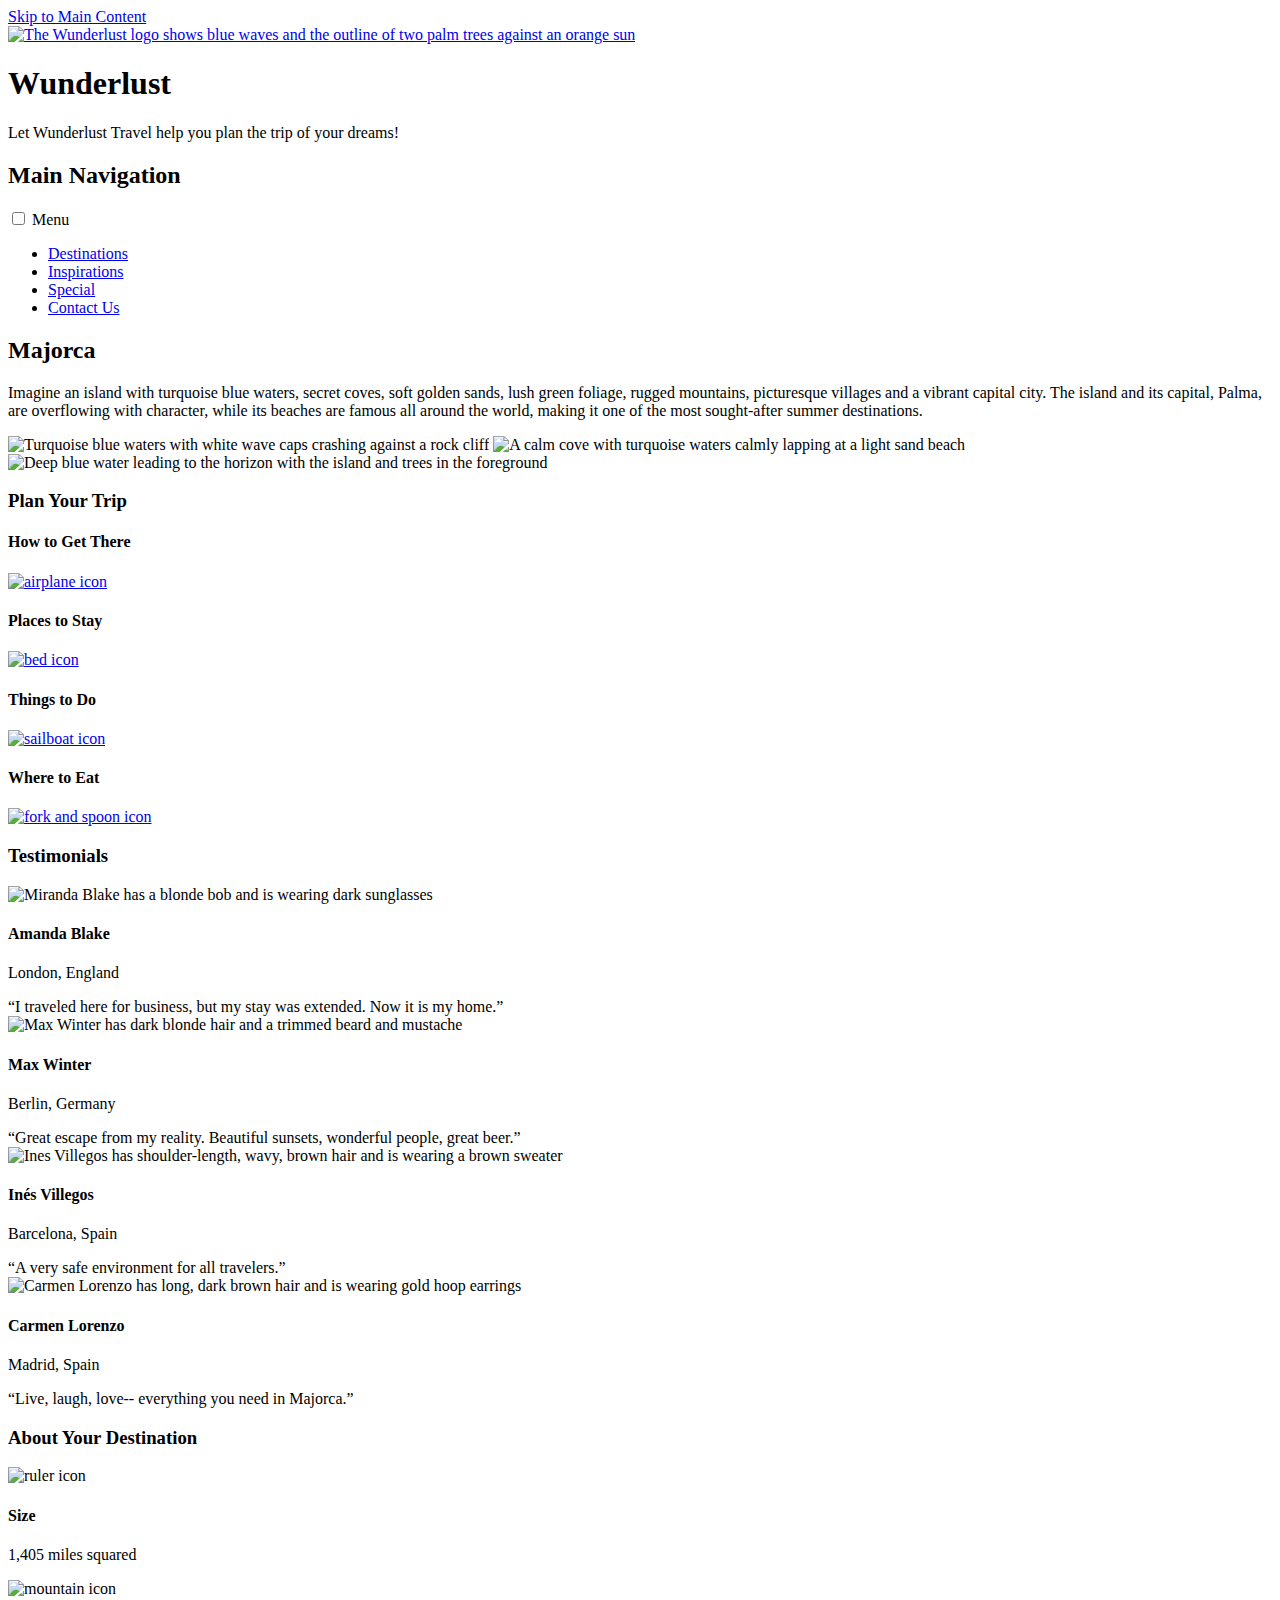
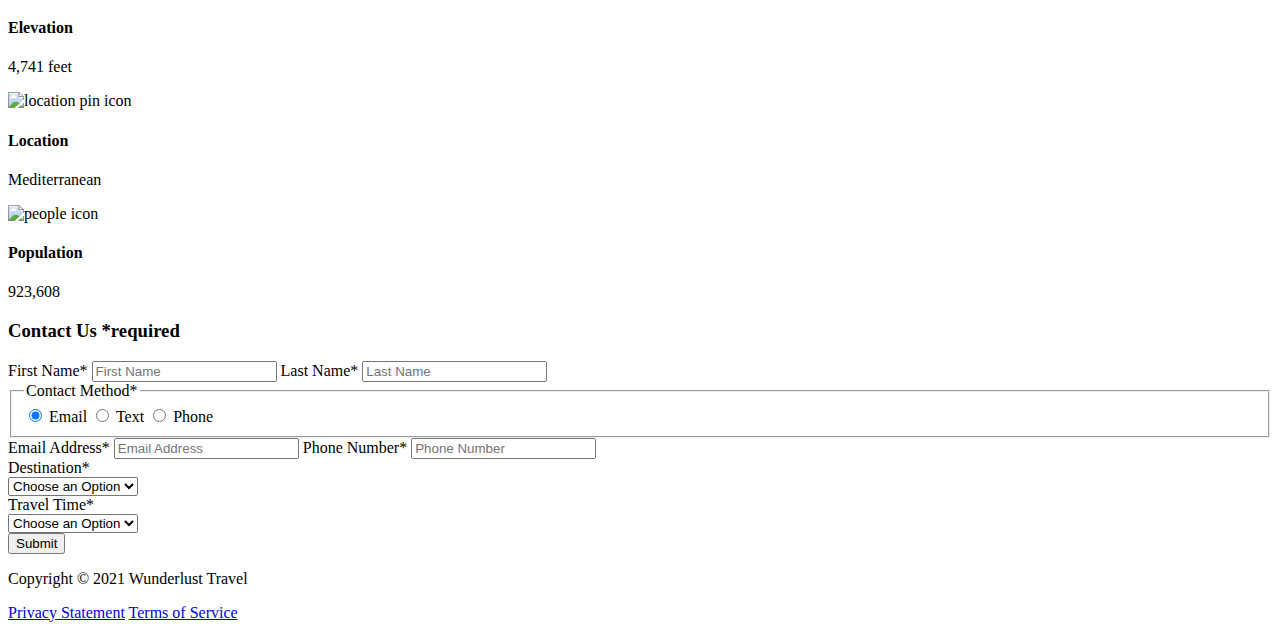
==== wunderlust-majorca.html @ 0457c8be "Create wunderlust-majorca.html" ====
<!DOCTYPE html>
<html lang="en">
    <head>
        <meta charset="utf-8">
        <meta name="viewport" content="width=device-width, initial-scale=1">
        <meta name="author" content="Jessica Barnett, Christina Carrasquilla">
        <meta name="description" content="Let Wunderlust Travel take you to beautiful Majorca this year! Majorca is a beautiful island and offers beauty and fun to its visitors">
        <meta name="keywords" content="travel, majorca, beach, island, vacation, destination, getaway, restaurants in majorca, entertainment in majorca, testimonials from visitors">
        <title>Wunderlust Travel</title>
        <meta name="robots" content="index,follow">

        <!-- ~~~~~~~~~~ TWITTER CARD TAGS ~~~~~~~~~~ -->
        <meta name="twitter:card" content="summary_large_image">
        <meta name="twitter:site" content="@wunderlusttravel">
        <meta name="twitter:creator" content="@wunderlusttravel">
        <meta name="twitter:title" content="Wunderlust Travel: Majorca">
        <meta name="twitter:description" content="Let Wunderlust Travel take you to beautiful Majorca this year! Majorca is a beautiful island and offers beauty and fun to its visitors">
        <meta name="twitter:image" content="https://wunderlusttravel.com/images/majorca-cove.png">

        <!-- ~~~~~~~~~~ OPEN GRAPH META TAGS ~~~~~~~~~~ -->
        <meta property="og:title" content="See Majorca with Wunderlust Travel">
        <meta property="og:type" content="website">
        <meta property="og:image" content="https://wunderlusttravel.com/images/majorca-cove.png">
        <meta property="og:url" content="https://wunderlusttravel.com/majorca">
        <meta property="og:description" content="Let Wunderlust Travel take you to beautiful Majorca this year! Majorca is a beautiful island and offers beauty and fun to its visitors">
        <!-- ~~~~~~~~~~FAVICON ~~~~~~~~~~ -->
        <link rel="shortcut icon" href="images/favicon.png">

        <!-- ~~~~~~~~~~ GOOGLE FONTS ~~~~~~~~~~ -->
        <link rel="preconnect" href="https://fonts.googleapis.com">
        <link rel="preconnect" href="https://fonts.gstatic.com" crossorigin>
        <link href="https://fonts.googleapis.com/css2?family=Molle:ital@1&family=Montserrat:wght@400;600&display=swap" rel="stylesheet">
        <link href="styles.css" rel="stylesheet">
    </head>
    <body>
        <a id="skip" href="#main-content">Skip to Main Content</a>
        <!-- styling skip links: https://webaim.org/techniques/css/invisiblecontent/ -->
        <header>
            <a href="index.html" id="logo"><img src="images/logo.png" alt="The Wunderlust logo shows blue waves and the outline of two palm trees against an orange sun"></a>
            <h1>Wunderlust</h1>
			<p>Let Wunderlust Travel help you plan the trip of your dreams!</p>			
            <nav>
                <div id="menu-toggle">
                    <!-- responsive menu code from (with changes made to match mockups): https://css-tricks.com/three-css-alternatives-to-javascript-navigation/ -->
                    <h2 class="sr-only">Main Navigation</h2>
                    <!-- hidden but accessible headings from: https://webaim.org/techniques/css/invisiblecontent/ -->
                    <input name="toggle" id="toggle" type="checkbox">
                    <label for="toggle">Menu</label>
                    <ul>
                        <li class="active"><a href="#">Destinations</a></li>
                        <li><a href="#">Inspirations</a></li>
                        <li><a href="#">Special</a></li>
                        <li><a href="#">Contact Us</a></li>
                    </ul>
                </div>
            </nav>
        </header>
        <main id="main-content">
            <article>
                <div id="intro">  
                    <h2>Majorca</h2>
                    <p>Imagine an island with turquoise blue waters, secret coves, soft golden sands, lush green foliage, rugged mountains, picturesque villages and a vibrant capital city. The island and its capital, Palma, are overflowing with character, while its beaches are famous all around the world, making it one of the most sought-after summer destinations.</p>
                    <div id="img-grid">
                        <img src="images/majorca-waves.png" alt="Turquoise blue waters with white wave caps crashing against a rock cliff">
                        <img src="images/majorca-beach.png" alt="A calm cove with turquoise waters calmly lapping at a light sand beach">
                        <picture>
                            <source srcset="images/majorca-cove-small.png"
                                media="(max-width: 500px)">
                            <img src="images/majorca-cove.png" alt="Deep blue water leading to the horizon with the island and trees in the foreground">
                        </picture>
                    </div>
                </div>  
                <section id="plan">
                    <h3>Plan Your Trip</h3>
                    <div>
                        <section>
                            <h4>How to Get There</h4>
                            <a href="#" title="Search for flights">
                                <img src="images/get.svg" alt="airplane icon">
                            </a>
                        </section>      
                        <section>
                            <h4>Places to Stay</h4>
                            <a href="#" title="Search for hotels">
                                <img src="images/stay.svg" alt="bed icon">
                            </a>
                        </section>
                        <section>
                            <h4>Things to Do</h4>
                            <a href="#" title="Search for Activities">
                                <img src="images/do.svg" alt="sailboat icon">
                            </a>                     
                        </section>    
                        <section>
                            <h4>Where to Eat</h4>
                            <a href="#" title="Search for Restaurants">
                                <img src="images/eat.svg" alt="fork and spoon icon">                         
                            </a>
                        </section>
                    </div>   
                </section>
                <section id="testimonials">
                    <h3>Testimonials</h3>
                    <div>
                        <section>
                            <img src="images/miranda-blake.png" alt="Miranda Blake has a blonde bob and is wearing dark sunglasses">
                            <h4>Amanda Blake</h4>
                            <p>London, England</p>
                            <q>I traveled here for business, but my stay was extended. Now it is my home.</q>
                        </section>
                        <section>
                            <img src="images/max-winter.png" alt="Max Winter has dark blonde hair and a trimmed beard and mustache">
                            <h4>Max Winter</h4>
                            <p>Berlin, Germany</p>
                            <q>Great escape from my reality. Beautiful sunsets, wonderful people, great beer.</q>
                        </section>
                        <section>
                            <img src="images/ines-villegoes.png" alt="Ines Villegos has shoulder-length, wavy, brown hair and is wearing a brown sweater"> 
                            <h4>Inés Villegos</h4> 
                            <p>Barcelona, Spain</p>
                            <q>A very safe environment for all travelers.</q>
                        </section>
                        <section>
                            <img src="images/carmen-lorenzo.png" alt="Carmen Lorenzo has long, dark brown hair and is wearing gold hoop earrings">
                            <h4>Carmen Lorenzo</h4> 
                            <p>Madrid, Spain</p>
                            <q>Live, laugh, love-- everything you need in Majorca.</q>
                        </section>
                    </div>
                </section>
                <section id="about">
                    <h3>About Your Destination</h3>
                    <div>
                        <section>
                            <img src="images/size.svg" alt="ruler icon">
                            <h4>Size</h4> 
                            <p>1,405 miles squared</p>
                        </section>
                        <section>
                            <img src="images/elevation.svg" alt="mountain icon">
                            <h4>Elevation</h4> 
                            <p>4,741 feet</p>
                        </section>
                        <section>
                            <img src="images/location.svg" alt="location pin icon">
                            <h4>Location</h4> 
                            <p>Mediterranean</p>
                        </section>
                        <section>
                            <img src="images/population.svg" alt="people icon">
                            <h4>Population</h4>
                            <p>923,608</p>
                        </section>
                    </div>  
                </section>
                <section id="contact">
                    <h3>Contact Us <span class="form-required">*required</span></h3>
                    <form method="post" action="https://wp.zybooks.com/form-viewer.php">
                        <div id="names">
                            <label for="fName">First Name<span class="required">*</span></label>
                            <input type="text" name="fName" id="fName" autocomplete="given-name" placeholder="First Name" required>
                            <!-- custom input styles from https://moderncss.dev/custom-css-styles-for-form-inputs-and-textareas/ -->
                            <label for="lName">Last Name<span class="required">*</span></label>
                            <input type="text" name="lName" id="lName" autocomplete="family-name" placeholder="Last Name" required>
                        </div>
                        <div id="nums">
                            <fieldset>
                                <legend>Contact Method<span class="required">*</span></legend>
                                <!-- custom radio button styles from https://moderncss.dev/pure-css-custom-styled-radio-buttons/ -->
                                <label for="prefEmail">
                                    <span class="radio-input">
                                        <input type="radio" name="contactPref" id="prefEmail" required checked>
                                        <span class="radio-control"></span>
                                    </span>
                                    <span class="radio-label">Email</span>
                                </label>
                                <label for="prefText">
                                    <span class="radio-input">
                                        <input type="radio" name="contactPref" id="prefText">
                                        <span class="radio-control"></span>
                                    </span>
                                    <span class="radio-label">Text</span>
                                </label>
                                <label for="prefPhone">
                                    <span class="radio-input">
                                        <input type="radio" name="contactPref" id="prefPhone">
                                        <span class="radio-control"></span>
                                    </span>
                                    <span class="radio-label">Phone</span>
                                </label>
                            </fieldset>
                            <label for="email">Email Address<span class="required">*</span></label>
                            <input type="email" name="email" id="email" autocomplete="email" placeholder="Email Address" required>
                            <label for="phone">Phone Number<span class="required">*</span></label>
                            <input type="tel" name="phone" id="phone" autocomplete="tel" placeholder="Phone Number" required>
                        </div>
                        <div id="selects">
                            <!-- custom select styles from: https://moderncss.dev/custom-select-styles-with-pure-css/ -->
                            <label for="destination">Destination<span class="required">*</span></label>
                            <div class="custom-select">
                                <select name="destination" id="destination" required>
                                    <option value="" disabled selected>Choose an Option</option>
                                    <option value="barcelona">Barcelona</option>
                                    <option value="granada">Granada</option>
                                    <option value="ibiza">Ibiza</option>
                                    <option value="madrid">Madrid</option>
                                    <option value="majora">Majora</option>
                                    <option value="seville">Seville</option>
                                    <option value="tenerife">Tenerife</option>
                                    <option value="valencia">Valencia</option>
                                </select>
                                <span class="focus"></span>
                            </div>  
                            <label for="travelTime">Travel Time<span class="required">*</span></label>
                            <div class="custom-select">
                                <select name="travelTime" id="travelTime" required>
                                    <option value="" disabled selected>Choose an Option</option>
                                    <option value="fall">Fall</option>
                                    <option value="winter">Winter</option>
                                    <option value="spring">Spring</option>
                                    <option value="summer">Summer</option>
                                    <option value="flexible">Flexible</option>
                                </select>
                                <span class="focus"></span>
                            </div> 
                            <input type="submit" name="mySubmit" id="mySubmit" value="Submit">
                        </div>
                    </form>
                </section>
            </article>
        </main>
        <footer>
            <p>Copyright &copy; 2021 Wunderlust Travel</p>
            <a href="#">Privacy Statement</a>
            <a href="#">Terms of Service</a>
        </footer>
    </body>
</html>
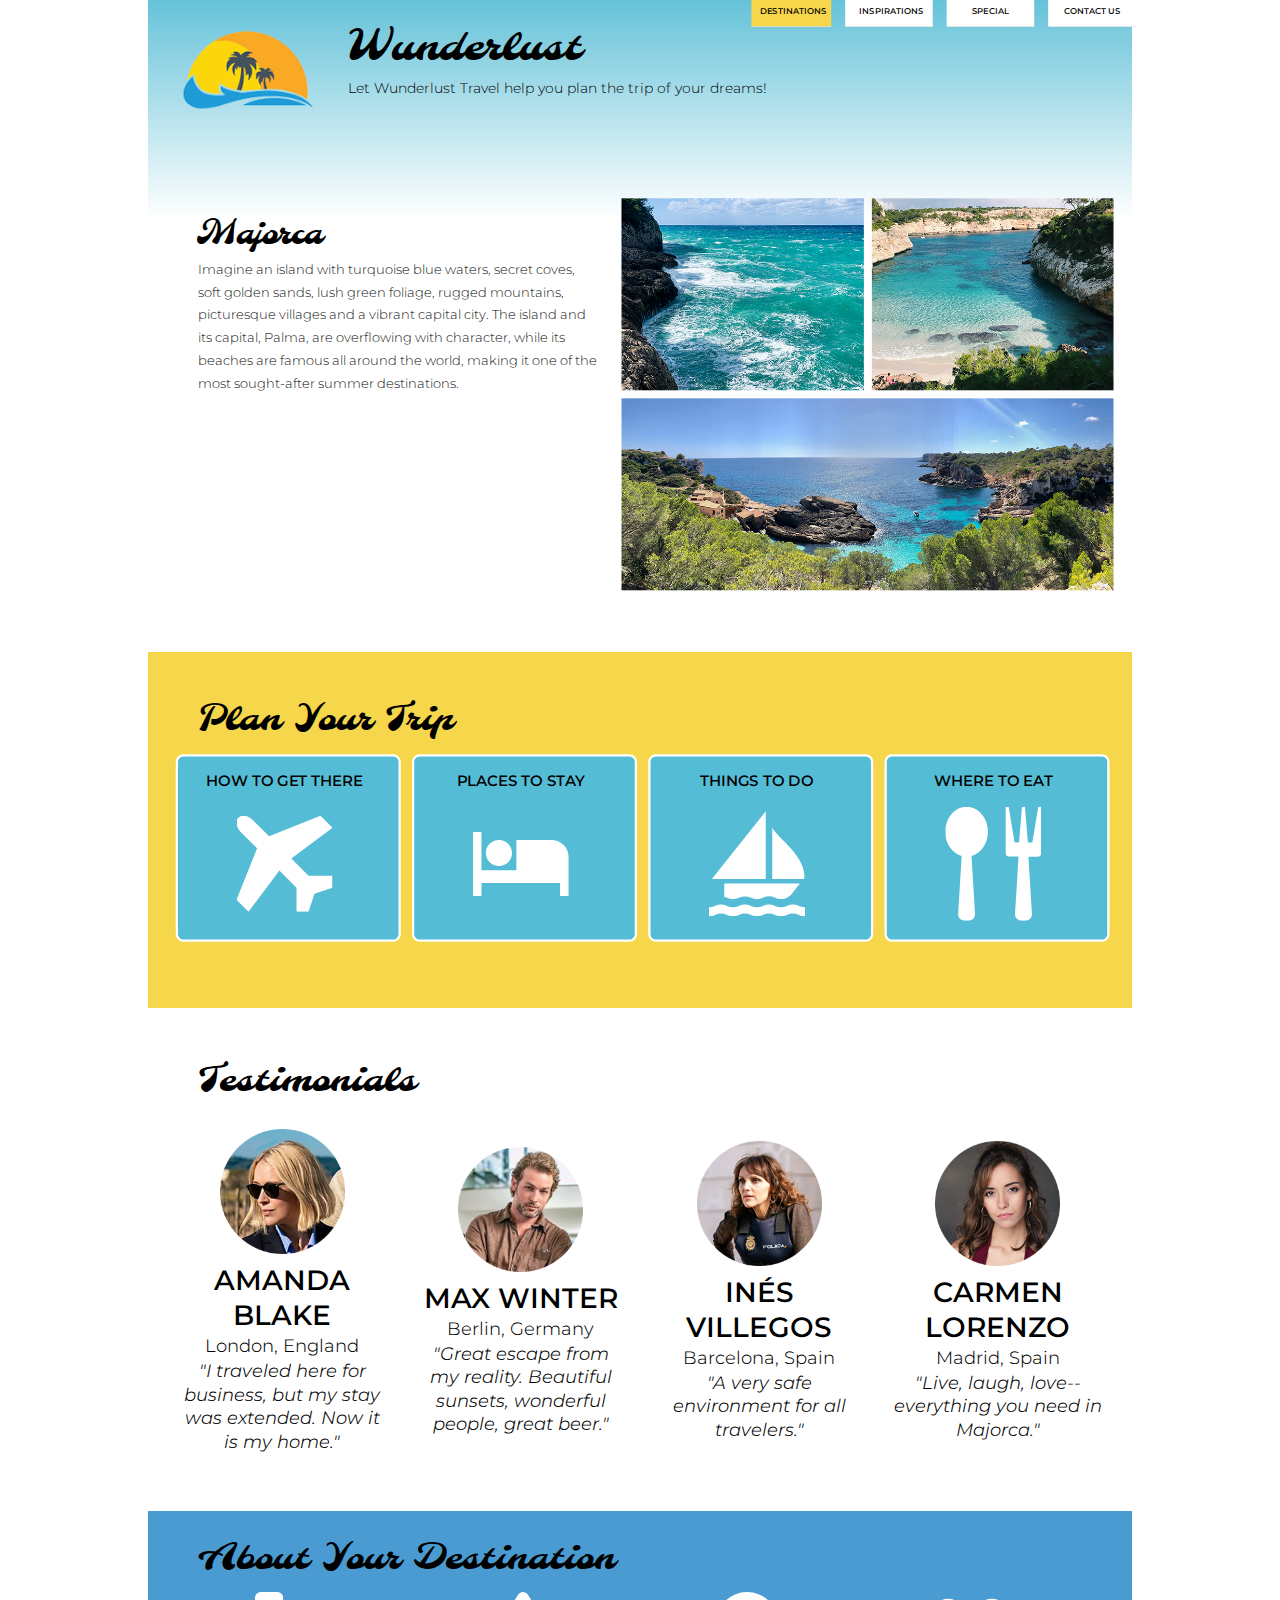
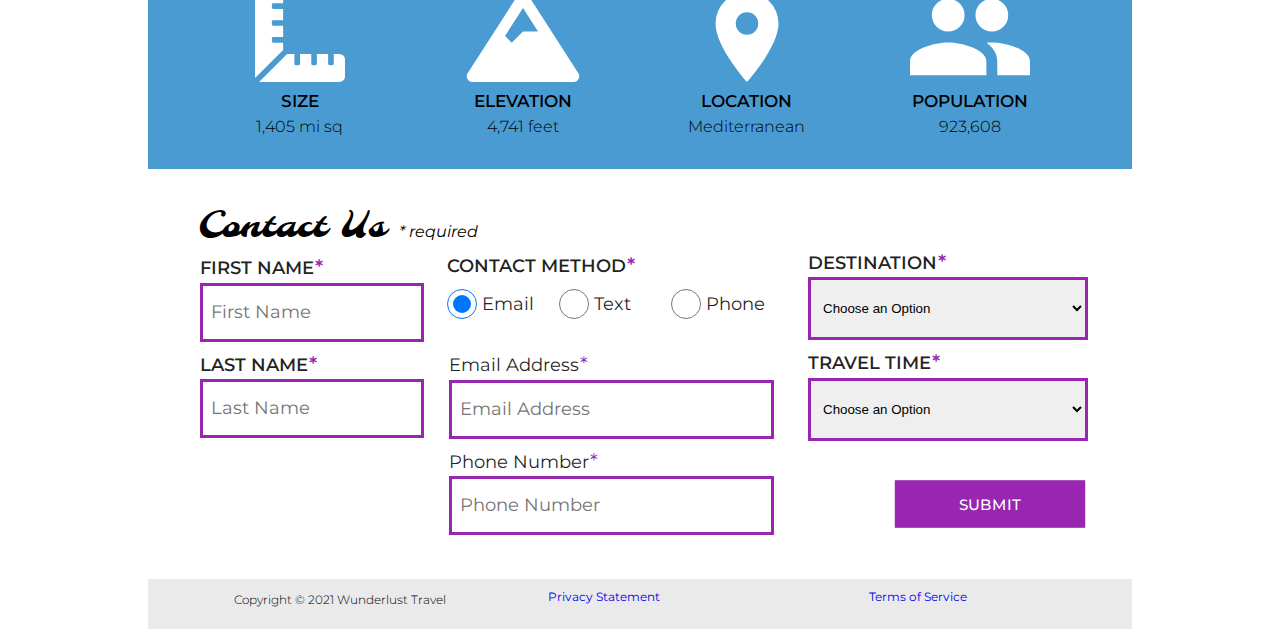
==== commit d3b20c83: "Html  cssstyles" ====
--- a/wunderlust-majorca.html
+++ b/wunderlust-majorca.html
@@ -1,44 +1,54 @@
 <!DOCTYPE html>
 <html lang="en">
-    <head>
-        <meta charset="utf-8">
-        <meta name="viewport" content="width=device-width, initial-scale=1">
-        <meta name="author" content="Jessica Barnett, Christina Carrasquilla">
-        <meta name="description" content="Let Wunderlust Travel take you to beautiful Majorca this year! Majorca is a beautiful island and offers beauty and fun to its visitors">
-        <meta name="keywords" content="travel, majorca, beach, island, vacation, destination, getaway, restaurants in majorca, entertainment in majorca, testimonials from visitors">
-        <title>Wunderlust Travel</title>
-        <meta name="robots" content="index,follow">
-
-        <!-- ~~~~~~~~~~ TWITTER CARD TAGS ~~~~~~~~~~ -->
-        <meta name="twitter:card" content="summary_large_image">
-        <meta name="twitter:site" content="@wunderlusttravel">
-        <meta name="twitter:creator" content="@wunderlusttravel">
-        <meta name="twitter:title" content="Wunderlust Travel: Majorca">
-        <meta name="twitter:description" content="Let Wunderlust Travel take you to beautiful Majorca this year! Majorca is a beautiful island and offers beauty and fun to its visitors">
-        <meta name="twitter:image" content="https://wunderlusttravel.com/images/majorca-cove.png">
-
-        <!-- ~~~~~~~~~~ OPEN GRAPH META TAGS ~~~~~~~~~~ -->
-        <meta property="og:title" content="See Majorca with Wunderlust Travel">
-        <meta property="og:type" content="website">
-        <meta property="og:image" content="https://wunderlusttravel.com/images/majorca-cove.png">
-        <meta property="og:url" content="https://wunderlusttravel.com/majorca">
-        <meta property="og:description" content="Let Wunderlust Travel take you to beautiful Majorca this year! Majorca is a beautiful island and offers beauty and fun to its visitors">
-        <!-- ~~~~~~~~~~FAVICON ~~~~~~~~~~ -->
-        <link rel="shortcut icon" href="images/favicon.png">
-
-        <!-- ~~~~~~~~~~ GOOGLE FONTS ~~~~~~~~~~ -->
-        <link rel="preconnect" href="https://fonts.googleapis.com">
-        <link rel="preconnect" href="https://fonts.gstatic.com" crossorigin>
-        <link href="https://fonts.googleapis.com/css2?family=Molle:ital@1&family=Montserrat:wght@400;600&display=swap" rel="stylesheet">
-        <link href="styles.css" rel="stylesheet">
-    </head>
-    <body>
-        <a id="skip" href="#main-content">Skip to Main Content</a>
-        <!-- styling skip links: https://webaim.org/techniques/css/invisiblecontent/ -->
-        <header>
-            <a href="index.html" id="logo"><img src="images/logo.png" alt="The Wunderlust logo shows blue waves and the outline of two palm trees against an orange sun"></a>
-            <h1>Wunderlust</h1>
-			<p>Let Wunderlust Travel help you plan the trip of your dreams!</p>			
+
+<head>
+    <meta charset="utf-8">
+    <meta name="viewport" content="width=device-width, initial-scale=1">
+    <meta name="author" content="Jessica Barnett, Christina Carrasquilla">
+    <meta name="description"
+        content="Let Wunderlust Travel take you to beautiful Majorca this year! Majorca is a beautiful island and offers beauty and fun to its visitors">
+    <meta name="keywords"
+        content="travel, majorca, beach, island, vacation, destination, getaway, restaurants in majorca, entertainment in majorca, testimonials from visitors">
+    <title>Wunderlust Travel</title>
+    <style>
+        @import url('https://fonts.googleapis.com/css2?family=Molle&family=Montserrat&display=swap');
+    </style>
+    <meta name="robots" content="index,follow">
+
+    <!-- ~~~~~~~~~~ TWITTER CARD TAGS ~~~~~~~~~~ -->
+    <meta name="twitter:card" content="summary_large_image">
+    <meta name="twitter:site" content="@wunderlusttravel">
+    <meta name="twitter:creator" content="@wunderlusttravel">
+    <meta name="twitter:title" content="Wunderlust Travel: Majorca">
+    <meta name="twitter:description"
+        content="Let Wunderlust Travel take you to beautiful Majorca this year! Majorca is a beautiful island and offers beauty and fun to its visitors">
+    <meta name="twitter:image" content="https://wunderlusttravel.com/images/majorca-cove.png">
+
+    <!-- ~~~~~~~~~~ OPEN GRAPH META TAGS ~~~~~~~~~~ -->
+    <meta property="og:title" content="See Majorca with Wunderlust Travel">
+    <meta property="og:type" content="website">
+    <meta property="og:image" content="https://wunderlusttravel.com/images/majorca-cove.png">
+    <meta property="og:url" content="https://wunderlusttravel.com/majorca">
+    <meta property="og:description"
+        content="Let Wunderlust Travel take you to beautiful Majorca this year! Majorca is a beautiful island and offers beauty and fun to its visitors">
+    <!-- ~~~~~~~~~~FAVICON ~~~~~~~~~~ -->
+    <link rel="shortcut icon" href="images/favicon.png">
+
+    <!-- ~~~~~~~~~~ GOOGLE FONTS ~~~~~~~~~~ -->
+    <link rel="preconnect" href="https://fonts.googleapis.com">
+    <link rel="preconnect" href="https://fonts.gstatic.com" crossorigin>
+    <link href="https://fonts.googleapis.com/css2?family=Molle:ital@1&family=Montserrat:wght@400;600&display=swap"
+        rel="stylesheet">
+    <link href="styles.css" rel="stylesheet">
+</head>
+
+<body>
+    <a id="skip" href="#main-content">Skip to Main Content</a>
+    <!-- styling skip links: https://webaim.org/techniques/css/invisiblecontent/ -->
+    <header>
+        <div class="header">
+            <a href="index.html" id="logo"><img src="images/logo.png"
+                    alt="The Wunderlust logo shows blue waves and the outline of two palm trees against an orange sun"></a>
             <nav>
                 <div id="menu-toggle">
                     <!-- responsive menu code from (with changes made to match mockups): https://css-tricks.com/three-css-alternatives-to-javascript-navigation/ -->
@@ -54,185 +64,202 @@
                     </ul>
                 </div>
             </nav>
-        </header>
-        <main id="main-content">
-            <article>
-                <div id="intro">  
-                    <h2>Majorca</h2>
-                    <p>Imagine an island with turquoise blue waters, secret coves, soft golden sands, lush green foliage, rugged mountains, picturesque villages and a vibrant capital city. The island and its capital, Palma, are overflowing with character, while its beaches are famous all around the world, making it one of the most sought-after summer destinations.</p>
-                    <div id="img-grid">
-                        <img src="images/majorca-waves.png" alt="Turquoise blue waters with white wave caps crashing against a rock cliff">
-                        <img src="images/majorca-beach.png" alt="A calm cove with turquoise waters calmly lapping at a light sand beach">
-                        <picture>
-                            <source srcset="images/majorca-cove-small.png"
-                                media="(max-width: 500px)">
-                            <img src="images/majorca-cove.png" alt="Deep blue water leading to the horizon with the island and trees in the foreground">
-                        </picture>
+        </div>
+        <h1>Wunderlust</h1>
+        <p>Let Wunderlust Travel help you plan the trip of your dreams!</p>
+    </header>
+    <main id="main-content">
+        <article>
+            <div id="intro">
+                <h2>Majorca</h2>
+                <p>Imagine an island with turquoise blue waters, secret coves, soft golden sands, lush green foliage,
+                    rugged mountains, picturesque villages and a vibrant capital city. The island and its capital,
+                    Palma, are overflowing with character, while its beaches are famous all around the world, making it
+                    one of the most sought-after summer destinations.</p>
+                <div id="img-grid">
+                    <img src="images/majorca-waves.png"
+                        alt="Turquoise blue waters with white wave caps crashing against a rock cliff">
+                    <img src="images/majorca-beach.png"
+                        alt="A calm cove with turquoise waters calmly lapping at a light sand beach">
+                    <picture>
+                        <source srcset="images/majorca-cove-small.png" media="(max-width: 500px)">
+                        <img src="images/majorca-cove.png"
+                            alt="Deep blue water leading to the horizon with the island and trees in the foreground">
+                    </picture>
+                </div>
+            </div>
+            <section id="plan">
+                <h3>Plan Your Trip</h3>
+                <div>
+                    <section>
+                        <h4>How to Get There</h4>
+                        <a href="#" title="Search for flights">
+                            <img src="images/get.svg" alt="airplane icon">
+                        </a>
+                    </section>
+                    <section>
+                        <h4>Places to Stay</h4>
+                        <a href="#" title="Search for hotels">
+                            <img src="images/stay.svg" alt="bed icon">
+                        </a>
+                    </section>
+                    <section>
+                        <h4>Things to Do</h4>
+                        <a href="#" title="Search for Activities">
+                            <img src="images/do.svg" alt="sailboat icon">
+                        </a>
+                    </section>
+                    <section>
+                        <h4>Where to Eat</h4>
+                        <a href="#" title="Search for Restaurants">
+                            <img src="images/eat.svg" alt="fork and spoon icon">
+                        </a>
+                    </section>
+                </div>
+            </section>
+            <section id="testimonials">
+                <h3>Testimonials</h3>
+                <div>
+                    <section>
+                        <img src="images/miranda-blake.png"
+                            alt="Miranda Blake has a blonde bob and is wearing dark sunglasses">
+                        <h4>Amanda Blake</h4>
+                        <p>London, England</p>
+                        <q>"I traveled here for business, but my stay was extended. Now it is my home."</q>
+                    </section>
+                    <section>
+                        <img src="images/max-winter.png"
+                            alt="Max Winter has dark blonde hair and a trimmed beard and mustache">
+                        <h4>Max Winter</h4>
+                        <p>Berlin, Germany</p>
+                        <q>"Great escape from my reality. Beautiful sunsets, wonderful people, great beer."</q>
+                    </section>
+                    <section>
+                        <img src="images/ines-villegoes.png"
+                            alt="Ines Villegos has shoulder-length, wavy, brown hair and is wearing a brown sweater">
+                        <h4>Inés Villegos</h4>
+                        <p>Barcelona, Spain</p>
+                        <q>"A very safe environment for all travelers."</q>
+                    </section>
+                    <section>
+                        <img src="images/carmen-lorenzo.png"
+                            alt="Carmen Lorenzo has long, dark brown hair and is wearing gold hoop earrings">
+                        <h4>Carmen Lorenzo</h4>
+                        <p>Madrid, Spain</p>
+                        <q>"Live, laugh, love-- everything you need in Majorca."</q>
+                    </section>
+                </div>
+            </section>
+            <section id="about">
+                <h3>About Your Destination</h3>
+                <div>
+                    <section>
+                        <img src="images/size.svg" alt="ruler icon">
+                        <h4>Size</h4>
+                        <p>1,405 mi sq</p>
+                    </section>
+                    <section>
+                        <img src="images/elevation.svg" alt="mountain icon">
+                        <h4>Elevation</h4>
+                        <p>4,741 feet</p>
+                    </section>
+                    <section>
+                        <img src="images/location.svg" alt="location pin icon">
+                        <h4>Location</h4>
+                        <p>Mediterranean</p>
+                    </section>
+                    <section>
+                        <img src="images/population.svg" alt="people icon">
+                        <h4>Population</h4>
+                        <p>923,608</p>
+                    </section>
+                </div>
+            </section>
+            <section id="contact">
+                <h3>Contact Us <span class="form-required">* required</span></h3>
+                <form method="post" action="https://wp.zybooks.com/form-viewer.php">
+                    <div id="names">
+                        <label for="fName">First Name<span class="required">*</span></label>
+                        <input type="text" name="fName" id="fName" autocomplete="given-name" placeholder="First Name"
+                            required>
+                        <!-- custom input styles from https://moderncss.dev/custom-css-styles-for-form-inputs-and-textareas/ -->
+                        <label for="lName">Last Name<span class="required">*</span></label>
+                        <input type="text" name="lName" id="lName" autocomplete="family-name" placeholder="Last Name"
+                            required>
                     </div>
-                </div>  
-                <section id="plan">
-                    <h3>Plan Your Trip</h3>
-                    <div>
-                        <section>
-                            <h4>How to Get There</h4>
-                            <a href="#" title="Search for flights">
-                                <img src="images/get.svg" alt="airplane icon">
-                            </a>
-                        </section>      
-                        <section>
-                            <h4>Places to Stay</h4>
-                            <a href="#" title="Search for hotels">
-                                <img src="images/stay.svg" alt="bed icon">
-                            </a>
-                        </section>
-                        <section>
-                            <h4>Things to Do</h4>
-                            <a href="#" title="Search for Activities">
-                                <img src="images/do.svg" alt="sailboat icon">
-                            </a>                     
-                        </section>    
-                        <section>
-                            <h4>Where to Eat</h4>
-                            <a href="#" title="Search for Restaurants">
-                                <img src="images/eat.svg" alt="fork and spoon icon">                         
-                            </a>
-                        </section>
-                    </div>   
-                </section>
-                <section id="testimonials">
-                    <h3>Testimonials</h3>
-                    <div>
-                        <section>
-                            <img src="images/miranda-blake.png" alt="Miranda Blake has a blonde bob and is wearing dark sunglasses">
-                            <h4>Amanda Blake</h4>
-                            <p>London, England</p>
-                            <q>I traveled here for business, but my stay was extended. Now it is my home.</q>
-                        </section>
-                        <section>
-                            <img src="images/max-winter.png" alt="Max Winter has dark blonde hair and a trimmed beard and mustache">
-                            <h4>Max Winter</h4>
-                            <p>Berlin, Germany</p>
-                            <q>Great escape from my reality. Beautiful sunsets, wonderful people, great beer.</q>
-                        </section>
-                        <section>
-                            <img src="images/ines-villegoes.png" alt="Ines Villegos has shoulder-length, wavy, brown hair and is wearing a brown sweater"> 
-                            <h4>Inés Villegos</h4> 
-                            <p>Barcelona, Spain</p>
-                            <q>A very safe environment for all travelers.</q>
-                        </section>
-                        <section>
-                            <img src="images/carmen-lorenzo.png" alt="Carmen Lorenzo has long, dark brown hair and is wearing gold hoop earrings">
-                            <h4>Carmen Lorenzo</h4> 
-                            <p>Madrid, Spain</p>
-                            <q>Live, laugh, love-- everything you need in Majorca.</q>
-                        </section>
+                    <div id="nums">
+                        <fieldset>
+                            <legend>Contact Method<span class="required">*</span></legend>
+                            <!-- custom radio button styles from https://moderncss.dev/pure-css-custom-styled-radio-buttons/ -->
+                            <label for="prefEmail">
+                                <span class="radio-input">
+                                    <input type="radio" name="contactPref" id="prefEmail" required checked>
+                                    <span class="radio-control"></span>
+                                </span>
+                                <span class="radio-label">Email</span>
+                            </label>
+                            <label for="prefText">
+                                <span class="radio-input">
+                                    <input type="radio" name="contactPref" id="prefText">
+                                    <span class="radio-control"></span>
+                                </span>
+                                <span class="radio-label">Text</span>
+                            </label>
+                            <label for="prefPhone">
+                                <span class="radio-input">
+                                    <input type="radio" name="contactPref" id="prefPhone">
+                                    <span class="radio-control"></span>
+                                </span>
+                                <span class="radio-label">Phone</span>
+                            </label>
+                        </fieldset>
+                        <label for="email">Email Address<span class="required">*</span></label>
+                        <input type="email" name="email" id="email" autocomplete="email" placeholder="Email Address"
+                            required>
+                        <label for="phone">Phone Number<span class="required">*</span></label>
+                        <input type="tel" name="phone" id="phone" autocomplete="tel" placeholder="Phone Number"
+                            required>
                     </div>
-                </section>
-                <section id="about">
-                    <h3>About Your Destination</h3>
-                    <div>
-                        <section>
-                            <img src="images/size.svg" alt="ruler icon">
-                            <h4>Size</h4> 
-                            <p>1,405 miles squared</p>
-                        </section>
-                        <section>
-                            <img src="images/elevation.svg" alt="mountain icon">
-                            <h4>Elevation</h4> 
-                            <p>4,741 feet</p>
-                        </section>
-                        <section>
-                            <img src="images/location.svg" alt="location pin icon">
-                            <h4>Location</h4> 
-                            <p>Mediterranean</p>
-                        </section>
-                        <section>
-                            <img src="images/population.svg" alt="people icon">
-                            <h4>Population</h4>
-                            <p>923,608</p>
-                        </section>
-                    </div>  
-                </section>
-                <section id="contact">
-                    <h3>Contact Us <span class="form-required">*required</span></h3>
-                    <form method="post" action="https://wp.zybooks.com/form-viewer.php">
-                        <div id="names">
-                            <label for="fName">First Name<span class="required">*</span></label>
-                            <input type="text" name="fName" id="fName" autocomplete="given-name" placeholder="First Name" required>
-                            <!-- custom input styles from https://moderncss.dev/custom-css-styles-for-form-inputs-and-textareas/ -->
-                            <label for="lName">Last Name<span class="required">*</span></label>
-                            <input type="text" name="lName" id="lName" autocomplete="family-name" placeholder="Last Name" required>
+                    <div id="selects">
+                        <!-- custom select styles from: https://moderncss.dev/custom-select-styles-with-pure-css/ -->
+                        <label for="destination">Destination<span class="required">*</span></label>
+                        <div class="custom-select">
+                            <select name="destination" id="destination" required>
+                                <option value="" disabled selected>Choose an Option</option>
+                                <option value="barcelona">Barcelona</option>
+                                <option value="granada">Granada</option>
+                                <option value="ibiza">Ibiza</option>
+                                <option value="madrid">Madrid</option>
+                                <option value="majora">Majora</option>
+                                <option value="seville">Seville</option>
+                                <option value="tenerife">Tenerife</option>
+                                <option value="valencia">Valencia</option>
+                            </select>
+                            <span class="focus"></span>
                         </div>
-                        <div id="nums">
-                            <fieldset>
-                                <legend>Contact Method<span class="required">*</span></legend>
-                                <!-- custom radio button styles from https://moderncss.dev/pure-css-custom-styled-radio-buttons/ -->
-                                <label for="prefEmail">
-                                    <span class="radio-input">
-                                        <input type="radio" name="contactPref" id="prefEmail" required checked>
-                                        <span class="radio-control"></span>
-                                    </span>
-                                    <span class="radio-label">Email</span>
-                                </label>
-                                <label for="prefText">
-                                    <span class="radio-input">
-                                        <input type="radio" name="contactPref" id="prefText">
-                                        <span class="radio-control"></span>
-                                    </span>
-                                    <span class="radio-label">Text</span>
-                                </label>
-                                <label for="prefPhone">
-                                    <span class="radio-input">
-                                        <input type="radio" name="contactPref" id="prefPhone">
-                                        <span class="radio-control"></span>
-                                    </span>
-                                    <span class="radio-label">Phone</span>
-                                </label>
-                            </fieldset>
-                            <label for="email">Email Address<span class="required">*</span></label>
-                            <input type="email" name="email" id="email" autocomplete="email" placeholder="Email Address" required>
-                            <label for="phone">Phone Number<span class="required">*</span></label>
-                            <input type="tel" name="phone" id="phone" autocomplete="tel" placeholder="Phone Number" required>
+                        <label for="travelTime">Travel Time<span class="required">*</span></label>
+                        <div class="custom-select">
+                            <select name="travelTime" id="travelTime" required>
+                                <option value="" disabled selected>Choose an Option</option>
+                                <option value="fall">Fall</option>
+                                <option value="winter">Winter</option>
+                                <option value="spring">Spring</option>
+                                <option value="summer">Summer</option>
+                                <option value="flexible">Flexible</option>
+                            </select>
+                            <span class="focus"></span>
                         </div>
-                        <div id="selects">
-                            <!-- custom select styles from: https://moderncss.dev/custom-select-styles-with-pure-css/ -->
-                            <label for="destination">Destination<span class="required">*</span></label>
-                            <div class="custom-select">
-                                <select name="destination" id="destination" required>
-                                    <option value="" disabled selected>Choose an Option</option>
-                                    <option value="barcelona">Barcelona</option>
-                                    <option value="granada">Granada</option>
-                                    <option value="ibiza">Ibiza</option>
-                                    <option value="madrid">Madrid</option>
-                                    <option value="majora">Majora</option>
-                                    <option value="seville">Seville</option>
-                                    <option value="tenerife">Tenerife</option>
-                                    <option value="valencia">Valencia</option>
-                                </select>
-                                <span class="focus"></span>
-                            </div>  
-                            <label for="travelTime">Travel Time<span class="required">*</span></label>
-                            <div class="custom-select">
-                                <select name="travelTime" id="travelTime" required>
-                                    <option value="" disabled selected>Choose an Option</option>
-                                    <option value="fall">Fall</option>
-                                    <option value="winter">Winter</option>
-                                    <option value="spring">Spring</option>
-                                    <option value="summer">Summer</option>
-                                    <option value="flexible">Flexible</option>
-                                </select>
-                                <span class="focus"></span>
-                            </div> 
-                            <input type="submit" name="mySubmit" id="mySubmit" value="Submit">
-                        </div>
-                    </form>
-                </section>
-            </article>
-        </main>
-        <footer>
-            <p>Copyright &copy; 2021 Wunderlust Travel</p>
-            <a href="#">Privacy Statement</a>
-            <a href="#">Terms of Service</a>
-        </footer>
-    </body>
+                        <input type="submit" name="mySubmit" id="mySubmit" value="Submit">
+                    </div>
+                </form>
+            </section>
+        </article>
+    </main>
+    <footer>
+        <p>Copyright &copy; 2021 Wunderlust Travel</p>
+        <a href="#">Privacy Statement</a>
+        <a href="#">Terms of Service</a>
+    </footer>
+</body>
+
 </html>--- a/styles.css
+++ b/styles.css
@@ -0,0 +1,747 @@
+/*Author：Jason Chan*/
+
+html, body, div, span, applet, object, iframe,
+h1, h2, h3, h4, h5, h6, p, blockquote, pre,
+a, abbr, acronym, address, big, cite, code,
+del, dfn, em, img, ins, kbd, q, s, samp,
+small, strike, strong, sub, sup, tt, var,
+b, u, i, center,
+dl, dt, dd, ol, ul, li,
+fieldset, form, label, legend,
+table, caption, tbody, tfoot, thead, tr, th, td,
+article, aside, canvas, details, embed, 
+figure, figcaption, footer, header, hgroup, 
+menu, nav, output, ruby, section, summary,
+time, mark, audio, video {
+	margin: 0;
+	padding: 0;
+	border: 0;
+	font-size: 100%;
+	font: inherit;
+	vertical-align: baseline;
+}
+/* HTML5 display-role reset for older browsers */
+article, aside, details, figcaption, figure, 
+footer, header, hgroup, menu, nav, section {
+	display: block;
+}
+body {
+	line-height: 1;
+}
+ol, ul {
+	list-style: none;
+}
+blockquote, q {
+	quotes: none;
+}
+blockquote:before, blockquote:after,
+q:before, q:after {
+	content: '';
+	content: none;
+}
+table {
+	border-collapse: collapse;
+	border-spacing: 0;
+}
+/* begin css styles */
+* {
+    box-sizing: border-box;
+    margin: 0;
+    padding: 0;
+}
+/* root styles */
+:root{
+    --yellow: #F6D64A;
+    --teal: #55BCD5;
+    --purple: #9826B0;
+    --blue: #499BD2;
+    --dark-gray: #222222;
+    --light-gray: #EAEAEA;
+    --white: #FFFFFF;
+    --black: #000000;
+    --fonts: Montserrat, Mole, sans-serif;
+}
+html {
+    background-color:#FFFFFF;
+    width: 414px;
+    margin: 0 auto;
+}
+body {
+    font-family: var(--fonts);
+    margin: 0 auto;
+    background-color: var(--white);
+    padding: 0 20px;
+}
+/* ----- SKIP LINK STYLES ----- */
+#skip{
+	position: absolute;
+	left: -10000px;
+	top: auto;
+	width: 1px;
+	height: 1px;
+	overflow: hidden;
+}
+ #skip:focus {
+	position: static;
+	width: auto;
+	height: auto;
+}
+/* screen reader styles */
+.sr-only{
+    visibility: hidden;
+}
+h1, h2, h3{
+    font-family: 'Molle', cursive;
+    text-align: left;
+    padding-left: 30px;
+}
+h1{
+    font-size: 42px;
+    line-height: .9em;
+}
+header{
+    background: linear-gradient(to bottom, rgba(85, 188, 213, 0.9), rgba(255, 255, 255));
+}
+header p{
+    font-size: 17px;
+    width: 320px;
+    padding-bottom: 40px;
+}
+p{
+    font-family: 'Montserrat', sans-serif;
+    font-variation-settings: 'wght' 300;
+    line-height: 1.5em;
+    padding-left: 30px;
+}
+.header{
+    display: flex;
+    padding-bottom: 18px;
+}
+#logo img{
+    width: 140px;
+}
+#menuToggle {
+    display: block;
+    position: relative;
+    top: 50px;
+    left: 50px;  
+    z-index: 1;  
+    -webkit-user-select: none;
+    -moz-user-select: none;
+    -ms-user-select: none;
+    user-select: none;
+}
+#intro h2{
+    font-size: 32px;
+    padding-bottom: 7px;
+}
+#intro p{
+    font-size: 13px;
+    width: 315px;
+    line-height: 1.75em;
+    font-variation-settings: 'wght' 280;
+    padding-bottom: 10px;
+}
+#img-grid img{
+    width: 100%;
+    padding-bottom: 15px;
+}
+#plan{
+    background-color: var(--yellow);
+}
+#plan div{
+    padding-left: 32px;
+}
+#plan h3{
+    padding-top: 25px;
+    padding-bottom: 20px;
+    font-size: 36px;
+    margin-top: 10px;
+}
+#plan section{
+    display: grid;
+    grid-template-columns: repeat(1, 1fr);
+    gap: 10px;
+    justify-content: center;
+}
+#plan h4{
+    font-size: 20px;
+    text-align: center;
+    text-transform: uppercase;
+    font-variation-settings: 'wght' 550;
+    padding-top: 12px;
+}
+#plan section {
+    padding: 10px;
+    margin-left: 5px;
+    border: 3px solid var(--white);
+    padding-left: 0;
+    border-radius: 10px;
+    width: 300px;
+    height: 250px;
+    background-color: var(--teal);
+    margin-bottom: 10px;
+}
+#plan div{
+    padding-bottom: 25px;
+}
+/* Center the icons */
+#plan img {
+    display: block;
+    margin: 0 auto;
+    width: 45%;
+}
+#toggle {
+    display: none;
+}
+nav{
+    position: relative;
+}
+/* Style the label to look like a button */
+nav label {
+    position: absolute;
+    top: 20px;
+    left: 71px;
+    cursor: pointer;
+    padding: 13px 67.5px;
+    background-color: var(--yellow);
+    color: black;
+    text-transform: uppercase;
+    font-variation-settings: 'wght' 600;
+    font-size: 12px;
+}
+/* Hide the navigation menu by default */
+nav ul {
+    display: none;
+}
+/* Show the navigation menu when the checkbox is checked */
+#toggle:checked + label + ul {
+    display: block;
+    position: relative;
+    left: -140px;
+    width: 374px;
+    top: 50px;
+}
+/* dropdown styles */
+#menu-toggle ul {
+    width: 414px;
+    background-color: var(--teal);
+    padding: 10px;
+    list-style-type: none;
+    margin: 0;
+    width: calc(100% - 20px);
+    left: 50%;
+}
+#menu-toggle ul li {
+    display: block; 
+    text-align: center;
+    text-transform: uppercase;
+    font-size: 14px;
+    padding: 20px 0;
+    border-bottom: 1px solid #ddd;
+}
+#toggle:checked + label {
+    position: absolute;
+    top: 18px; 
+    left: -140px;
+    text-align: center;
+    background-color: #000000;
+    color:#FFFFFF;
+}
+#menu-toggle a{
+    text-decoration: none;
+    color:#000000;
+    font-variation-settings: 'wght' 550;
+}
+/* end dropdown styles */
+/* start of testimonies */
+#testimonials{
+    padding-bottom: 5px;
+}
+#testimonials h3{
+    padding-top: 45px;
+    padding-bottom: 20px;
+    font-size: 36px;
+    margin-top: 10px;
+}
+#testimonials div{
+    display: flex;
+    flex-direction: column;
+    align-items: center;
+}
+#testimonials section{
+    text-align: center;
+    margin-bottom: 12px;
+}
+#testimonials h4{
+    font-size: 28px;
+    text-transform: uppercase;
+    font-variation-settings: 'wght' 550;
+    padding-top: 6px;
+    width: 270px;
+    line-height: 1.25em;
+    /* padding-bottom: 2px; */
+}
+#testimonials p{
+    font-size: 18px;
+    font-variation-settings: 'wght' 320;
+    padding-left: 0;
+}
+#testimonials q{
+    font-size: 18px;
+    font-variation-settings: 'wght' 340;
+    font-style: italic;
+    width: 250px;
+    display: block;
+    line-height: 1.3em;
+}
+/* begin about destination section */
+#about h3{
+    padding-top: 30px;
+    padding-bottom: 20px;
+    font-size: 36px;
+    margin-top: 10px;
+}
+#about{
+    background-color: var(--blue);
+    padding-bottom: 20px;
+}
+#about div{
+    display: grid;
+    grid-template-columns: repeat(2, 1fr);
+    padding-top: 8px;
+    margin-left: 30px;
+    margin-right: 40px;
+    gap: 5px;
+}
+#about p{
+    padding-left:0;
+}
+#about section{
+    text-align: center;
+}
+#about img{
+    width:120px;
+    height: 90px;  
+}
+#about h4{
+    font-size: 17px;
+    text-transform: uppercase;
+    font-variation-settings: 'wght' 550;
+    padding-bottom: 5px;
+    padding-top: 8px;
+}
+/* begin contact form */
+#contact h3{
+    padding-top: 30px;
+    font-size: 36px;
+    margin-top: 10px;
+}
+h3 span{
+    font-family: 'Montserrat';
+    font-size: 16px;
+    font-style: italic;
+}
+#names{
+    padding-bottom: 15px;
+}
+/* contact form styles */
+form{
+	display: block;
+	width: 300px;
+	margin: 0 auto;
+	color: #222;
+	font-size: 1.1em;
+}
+#contact label{
+    text-transform: uppercase;
+    font-variation-settings: 'wght' 550;
+    padding-left:0;
+    font-size: 18px;
+}
+#nums legend{
+    text-transform: uppercase;
+    font-variation-settings: 'wght' 550;
+    padding-left:0;
+    font-size: 18px;
+}
+#nums label{
+    text-transform: none;
+    font-variation-settings: 'wght' 380;
+}
+#names input::placeholder{
+    font-family: 'Montserrat';
+}
+#nums input::placeholder{
+    font-family: 'Montserrat';
+}
+input, label, fieldset{
+	display: block;
+    width:100%;
+}
+.required{
+  display: inline-block;
+  color: var(--purple);
+  padding-left: 1px;
+  font-size: 1.1em;
+  font-weight: bold;
+}
+
+label{
+	padding-left: 0.5em;
+	margin: 0.75em 0 0.25em 0;
+}
+/* radio buttons */
+#nums input[type="radio"] {
+    width: 55px;
+    height: 55px;
+    margin-right: 15px;
+    vertical-align: middle;
+}
+#nums label {
+    display: flex;
+    align-items: center;
+}
+#nums input[type="radio"] + span.radio-label {
+    order: -1;
+}
+#nums input[type="radio"] + span.radio-label {
+    margin-right: 10px;
+}
+/* end radio buttons */
+input{
+	font-size: 1em;
+	padding: 1.5em;
+    padding-left: 8px;
+	border: 3px solid var(--purple);
+	height: 1.5em;
+}
+fieldset{
+	display: grid;
+	grid-template-columns: 1fr;
+}
+#selects select{
+    width: 100%;
+    padding: 1.5em;
+    border: 3px solid var(--purple);
+    padding-left: 8px;
+}
+input[type=submit]{
+	padding: 1em;
+	width: 100%;
+	height: auto;
+	color: #fff;
+	background-color: var(--purple);
+	border: none;
+	font-family: serif;
+    margin-top: 20px;
+    margin-bottom: 18px;
+}
+#mySubmit{
+    font-family: 'Montserrat';
+    text-transform:uppercase;
+    font-variation-settings: 'wght' 500;
+}
+textarea{
+	width: 100%;
+	height: 5em;
+	margin-bottom: 1em;
+}
+
+input:focus, textarea:focus{
+	border-color: var(--purple);
+	box-shadow: 0 0 0 3px rgba(34, 34, 34, 0.3);
+	border-radius: 4px;
+}
+
+input:error, textarea:error{
+	border-color: #DE0B63;
+}
+/* footer styles */
+footer{
+    background-color: var(--light-gray);
+    padding-top: 12px;
+    display: grid;
+    grid-template-columns: 1fr;
+    text-align: center;
+    gap: 20px;
+    font-size: 14px;
+    padding-bottom: 20px;
+}
+footer a{
+    text-decoration: none;
+}
+/* begin screen styles */
+@media screen and (min-width:698px){
+    html{
+        width: 698px;
+    }
+    h2, h3 {
+        padding-left: 50px;
+    }
+    p{
+        padding-left: 50px;
+    }
+    #logo img {
+        width: 200px;
+    }
+    .header{
+        padding-top: 25px;
+        padding-bottom: 5px;
+    }
+
+    /* getting nav to appear */
+    #menu-toggle ul li{
+        display: flex; /* Override display property */
+        flex-direction: column;
+        visibility: visible;
+        padding: 2px;
+        font-size: 12px;
+        font-variation-settings: 'wght' 500;
+    }
+    nav ul {
+        display: flex; /* Display the navigation items as flex items */
+        justify-content: space-around;
+        gap: 20px;
+    }
+    #menu-toggle ul{
+        background-color: transparent;
+    }
+    #menu-toggle{
+        position: absolute;
+        right:28px;
+        top:0px;
+    }
+    #menu-toggle ul li:not(:first-child){
+        background-color: var(--white);
+        padding: 15px;
+        padding-left: 20px;
+        padding-right: 20px;
+        width: 100%
+    }
+   li.active{
+        background-color: var(--yellow);
+        width: 125px;
+    }
+    .active a{
+        padding: 10px;
+        width: 110px;
+        margin-top: 3px;
+    }
+    nav a{
+        text-decoration: none;
+        width: 85px;
+        color:#000000;
+        font-variation-settings: 'wght' 550;
+    }
+    #menu-toggle label{
+        display: none;
+    }
+    nav{
+        position: relative;  
+        top: 90px;  
+        width: 600px;  
+        padding-top: 10px; 
+    }
+    h1{
+        position: relative;
+        top: -90px;
+        left: 170px;
+    }
+    header p{
+        width: 380px;
+        position: relative;
+        top: -80px;
+        left: 150px;
+        font-size: 14px;
+    }
+    #intro p {
+        width: 640px;
+        padding-bottom: 5px;
+    }
+    /* image grid styles */
+    #img-grid {
+        display: grid;
+        grid-template-columns: repeat(2, 1fr);
+        gap: 10px;
+        scale: 90%;
+        align-items: center;
+        margin-top: -20px;
+    }
+    
+    #img-grid img {
+        width: 100%; /* Ensure images take up full width of their container */
+        height: 240px;
+        padding-bottom: 0;
+    }
+    
+    /* Make the third image span across both columns */
+    #img-grid picture {
+        grid-column: span 2;
+    }
+    /* plan section styles */
+    #plan div {
+        display: grid;
+        grid-template-columns: repeat(2, 1fr);
+        gap: 10px;
+        scale: 85%;
+        padding-left: 3px;
+        margin-top: -40px;
+        padding-bottom: 0;
+    }
+    /* testimonials stlyes */
+    #testimonials div {
+        display: grid;
+        grid-template-columns: repeat(2, 1fr);
+        gap: 10px;
+        text-align: center;
+        padding-bottom: 20px;
+    }
+    #testimonials section{
+        text-align: center;
+        padding: 10px;
+    }
+    #testimonials h4 {
+        text-align: center;
+        width: 100%;
+    }
+    #testimonials img{
+        width: 60%;
+    }
+    #testimonials q{
+        width: 100%;
+    }
+    /* about destination styles */
+    #about div {
+        display: grid;
+        grid-template-columns: repeat(4, 1fr);
+        gap: 20px;
+        padding: 10px;
+    }
+    #about h3{
+        padding-bottom: 5px;
+    }
+    /* contact form styles */
+    form{
+        width: 560px;
+    }
+    input[type=submit]{
+        width: 230px;
+        margin-left: 330px;
+        margin-top: 35px;
+    }
+    fieldset {
+        display: flex;
+    }
+    /* footer styles */
+    footer {
+        display: flex;
+        justify-content: center;
+        font-size: 12px;
+        gap: 0px;
+        padding-left: 30px;
+    }
+    footer a {
+        flex-basis: 33%;
+        text-align: center;
+    }
+    footer p {
+        padding-left: 0;
+    }
+@media screen and (min-width:1024px){
+    html{
+        width:1024px;
+    }
+    header p{
+        width: 600px;
+    }
+    nav{
+        position: relative;
+        top:-60px;
+        left: 312px;
+        scale: 70%
+    }
+    #intro p{
+        width: 450px;
+    }
+    #img-grid{
+        margin-top: -250px;
+        width: 615px;
+        margin-left: 412px;
+        scale: 80%;
+    }
+    #plan h3{
+        padding-top: 50px;
+    }
+    #plan div{
+        grid-template-columns: repeat(4, 1fr); /* Change to a 1x4 grid */
+        gap: 10px;
+        width: 174px;
+        scale: 75%;
+    }
+    #plan section{
+        margin-bottom: 40px;
+    }
+    #testimonials div{
+        grid-template-columns: repeat(4, 1fr); /* Change to a 1x4 grid */
+        gap: 10px;
+        width: 100%;
+        padding-left: 20px;
+        padding-right: 20px;
+    }
+    #about div{
+        padding-left: 20px;
+        padding-right: 20px;
+    }
+    #names {
+        position: relative;
+        right: 160px;
+    }
+    #nums fieldset{
+        position: relative;
+        left: -2px;
+        width: 60%;
+        top: -8px;
+        padding-bottom: 10px;
+    }
+    #contact input{
+        width: 40%;
+    }
+    #nums{
+        position: relative;
+        left: 89px;
+        top: -189px;
+    }
+    #nums input[type="radio"] {
+        width: 30px;
+        height: 30px;
+        margin-right: 5px;
+        vertical-align: middle;
+    }
+    #nums input{
+        width: 58%;
+    }
+    #selects select{
+        width: 50%;
+    }
+    #selects{
+        position: relative;
+        top: -485px;
+        left: 448px;
+    }
+    input[type=submit]{
+        margin-left: 70px;
+        scale: 85%;
+    }
+    #contact{
+        height: 400px;
+    }
+    #contact form{
+        height: 200px;
+    }
+    #footer p{
+        position: relative;
+        left: 0px;
+    }
+    }
+}